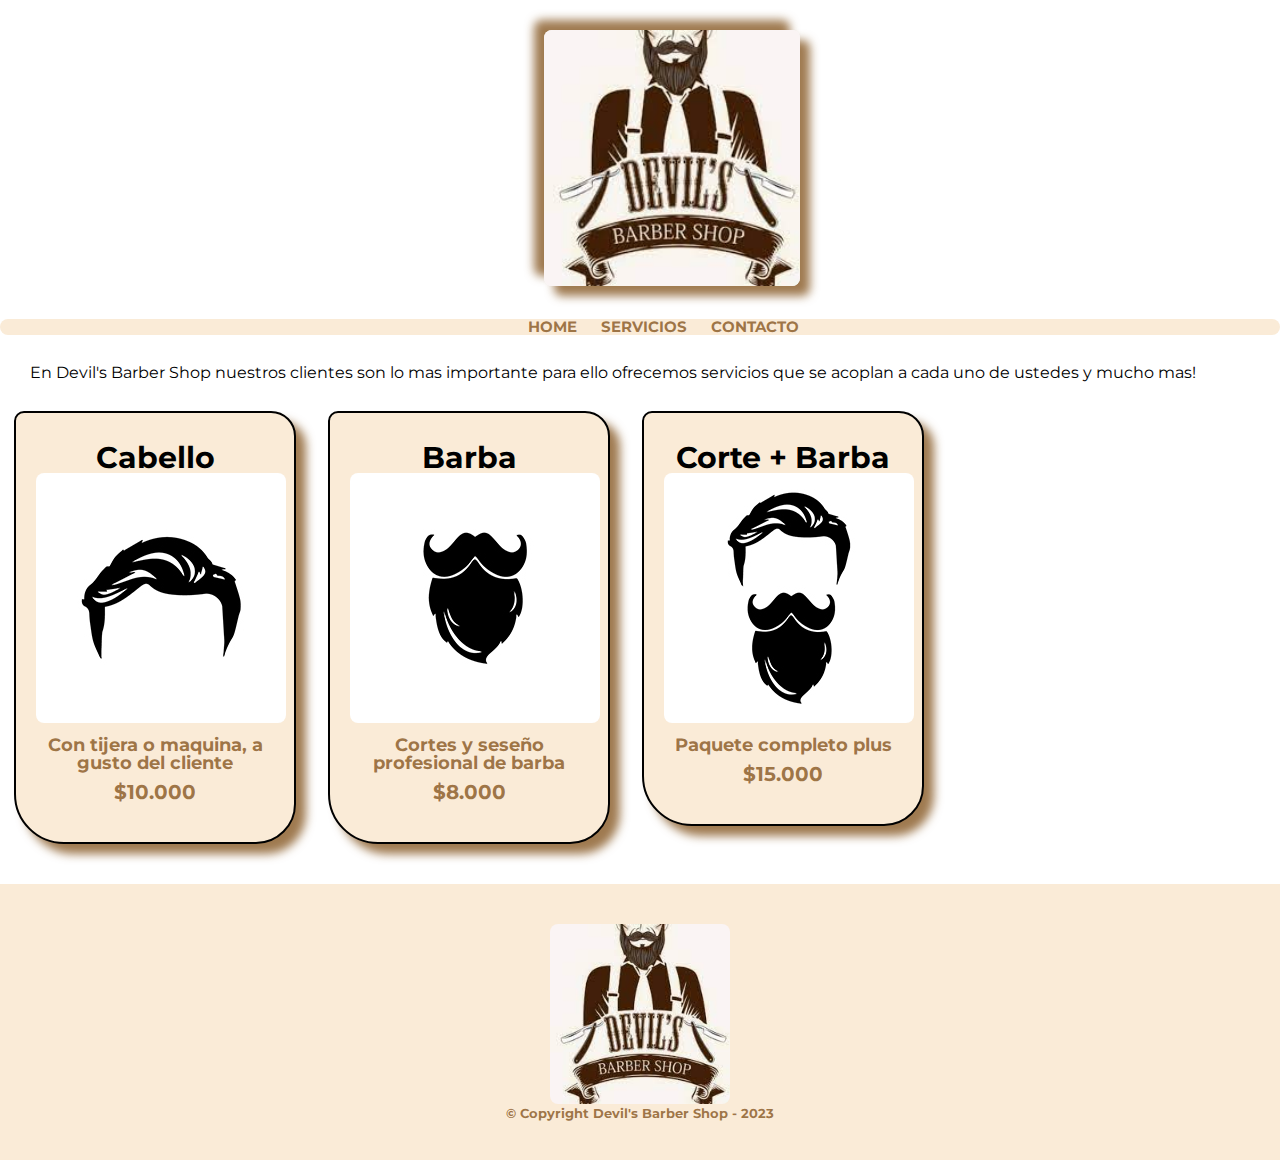
==== html-1/servicios.html @ 410d248c "First commit" ====
<!DOCTYPE html>
<html lang="en">
<head>
  <meta charset="UTF-8">
  <meta http-equiv="X-UA-Compatible" content="IE=edge">
  <meta name="viewport" content="width=device-width, initial-scale=1.0">
  <title>Servicios - Devil´s Barber Shop</title>
  <link rel="stylesheet" href="reset.css">
  <link rel="stylesheet" href="Style.css">
  <link rel="preconnect" href="https://fonts.googleapis.com">
  <link rel="preconnect" href="https://fonts.gstatic.com" crossorigin>
  <link href="https://fonts.googleapis.com/css2?family=Montserrat:wght@300&display=swap" rel="stylesheet">
</head>
<body>
  <img src="img/logo.jfif" alt="logo" class="logo">
  <header>
    <div class="caja">
      <nav>
        <ul>
          <li><a href="index.html">Home</a></li>
          <li><a href="servicios.html">Servicios</a></li>
          <li><a href="contacto.html">Contacto</a></li>
        </ul>
      </nav>
    </div>

  </header>
</div>
    
    <main>
      <h1 class="parrafo-servicios">En Devil's Barber Shop nuestros clientes son lo mas importante para ello ofrecemos servicios que se acoplan a cada uno de ustedes y mucho mas!</h1>
      <ul class="servicios">
        <li>
          <h2>Cabello</h2>
          <img src="img/cabello.jpg" alt="Servicio-Cabello">
          <p class="descripcion">Con tijera o maquina, a gusto del cliente</p>
          <p class="precio">$10.000</p> 
          </li>
        <li>
          <h2>Barba</h2>
          <img src="img/barba.jpg" alt="Servicio-Barba">
          <p class="descripcion">Cortes y seseño profesional de barba</p>
          <p class="precio">$8.000</p>
          </li>
        <li>
          <h2>Corte + Barba</h2>
          <img src="img/cabello+barba.jpg" alt="Servicio-Cabello+Barba">
          <p class="descripcion">Paquete completo plus</p>
          <p class="precio">$15.000</p>
          </li>
      </ul>
    </main>
    
  <footer>
    <img class="logo-footer" src="img/logo.jfif" alt="logo">
    <p class="copyright">&copy Copyright Devil's Barber Shop - 2023</p>
  </footer>

</body>
</html>
---- html-1/Style.css ----
body {
  background-color: #ffff;
  font-family: 'Montserrat', sans-serif;
}

.logo {
  width: 20%;
  margin: 30px;
  margin-left: 42.5%;
  box-shadow: 10px 10px 10px rgba(122, 72, 14, 0.726) , -10px -10px 10px rgba(122, 72, 14, 0.726) 
}

header {
  text-align: center;
  background-color: antiquewhite;
  border-radius: 8px;
  font-family: 'Montserrat', sans-serif;
  
}

.caja {
  width: 940px;
  text-align: center;
  align-items: center;
  margin: auto;
    
}

nav ul{
  align-items: center;
  list-style-type: none;
  text-align: center; 
  display:inline;
}

nav li {
  align-items: center;
  text-align:center;
  display: inline;
  margin: 10px;
  padding: 0;
}

nav a {
  text-align: center;
  text-transform: uppercase;
  color: rgba(122, 72, 14, 0.726);
  font-weight: bold;
  font-size: 15px;
  text-decoration: none;
}

nav a:hover {
  color: rgba(245, 115, 10, 0.726);
}

h1 {
  margin: 0 40px ;
}

h2 {
  text-align: center;
}

h3 {
  text-align: center;
}

p {
  text-align: center;
}

em strong {
  color: rgba(122, 72, 14, 0.726);
}

#mision {
  font-size: 20px;
}

#banner {
  width: 100%;
  margin-top: 25px;
}

.items {
  font-style: italic;
}

.diferenciales {
  background-color: antiquewhite;
  padding: 30px;
  border-radius: 8px;
}

.principal {
  background-color: antiquewhite;
  padding: 20px;
}

.Devil´s {
  width: 40%;
}



ul {
  display: inline-block;
  vertical-align: top;
  width: 30%;
  margin-right: 5%;
  margin-left: 10%;
}

footer {
  text-align: center;
  background-color: antiquewhite ;
  padding: 30px;
  
  margin-top: 40px;

}

.copyright {
  font-size: 13px;
}

.logo-footer {
  width: 15%;
}

/*CSS para nuestra home*/

.banner {
  width: 100%;
  
}

.titulo-principal {
  text-align: center;
  font-size: 2em;
  margin: 0 0 20px 1em;
  clear: left;
}

.principal {
  margin: 30px;
  border-radius: 8px;
}

.principal p {
  margin: 0 0 1em;
}

.principal strong {
  font-weight: bold;
}

.principal em {
  font-style: italic;
}

.utensilios {
  width: 120px;
  float: left;
  margin: 0 20px 20px 0;
}

.mapa {
  padding: 30px 0;
  text-align: center;
}

.mapa p {
  margin: 0 0 2em;
  text-align: center;
}

.contenido-mapa{
  border-radius: 8px;
  box-shadow: 10px 10px 10px rgba(122, 72, 14, 0.726);
}

.contenido-diferenciales {
  width: 640px;
  margin: 0 auto;
  border-radius: 8px;
}

.lista-diferenciales {
  width: 40%;
  display: inline-block;
  margin: 30px;
}

.items {
  line-height: 1.5;
}

.items:first-child {
  font-weight: bold;
}

.items::before {
  content: "★";
}

.imagen-diferenciales {
  width: 46%;
  margin-top: 30px;
  box-shadow: 10px 10px 10px rgba(122, 72, 14, 0.726);
}

.video {
  margin: 0 0 2em;
  text-align: center;
}

.contenido-video {
  border-radius: 8px;
  box-shadow: 10px 10px 10px rgba(122, 72, 14, 0.726);
}

.diferenciales {
  margin: 30px;
}

form{
  margin: 30px 0;
}

form label, form p {
  text-align: center;
  display: block;
  font-size: 18px;
  margin: 0 0 0;
}

.input-padron {
  display: block;
  margin:  0 22% 15px;
  padding: 5px 25px;
  width: 50%;
  border-radius: 8px;
  border-color: rgba(122, 72, 14, 0.726);
  background-color: antiquewhite;
}

.contactado {
  text-align: center;
  display: block;
  font-size: 18px;
  margin: 0 0 30px;
}

#horariopreferencia {
  text-align: center;
  font-size: 18px;
  display: block;
  font-size: 18px;
  margin: 15px auto;
  border-radius: 8px;
}

#horariopreferencia {
  text-align: center;
  display: block;
  font-size: 15px;
  margin: 8px auto;
  cursor: pointer;
}

.checkbox {
  text-align: center;
  font-weight: bold;
  display: block;
  font-size: 18px;
  margin-top: 30px;

}

.enviar {
  text-align: center;
  display: block;
  font-size: 15px;
  margin: 20px auto;
  font-weight: bold;
  background-color: antiquewhite;
  border-color: rgba(122, 72, 14, 0.726);
  border-radius: 8px;
  padding: 8px 10px;
  transition: 1s all;
  cursor: pointer;
}

.enviar:hover {
  background-color: rgba(122, 72, 14, 0.726);
  transform: scale(1.20)
}

p {
  text-align: center;
  display: block;
  font-weight: bold;
  font-size: 18px;
  margin: 0 auto;
  color: rgba(122, 72, 14, 0.726);
}

footer {
  text-align: center;
  background-color: antiquewhite ;
  padding: 40px;
  margin-top: 40px;
}

.copyright {
  font-size: 13px;
}

.logo-footer {
  width: 15%;
}

.parrafo-servicios {
  padding: auto;
  margin: 30px;
}

.servicios {
  width: 940px;
  margin: 0 auto;
}

.servicios p {
  margin: 10px;
}

.servicios li {
  display: inline-block;
  text-align: center;
  width: 30%;
  vertical-align: top;
  background-color:antiquewhite ;
  margin: 0 1.5%;
  padding: 30px 20px;
  box-sizing: border-box;
  border-radius: 10px 25px 40px 50px;
  border-color: black;
  border-width: 2px;
  border-style: solid;
  box-shadow: 10px 10px 10px rgba(122, 72, 14, 0.726);
}

.servicios li:hover {
  border-color: rgba(245, 115, 10, 0.726);
}

.servicios li:hover h2 {
  font-size: 33px;
}

.servicios li:active {
  background-color: rgba(245, 163, 10, 0.726);
}

.servicios h2{
  font-size: 30px;
  font-weight: bold;
}

.descripcion {
  font-size: 18px;
  
}

.precio {
  font-size: 20px;
  font-weight: bold;
  margin-top: -15px;
}

img {
  border-radius: 8px;
}

@media screen and (max-width:480px) {
  .contenido-diferenciales, 
  .caja {
    width: auto;
  }
  .imagen-diferenciales,
  .lista-diferenciales{
    width: 100%;
  }
}
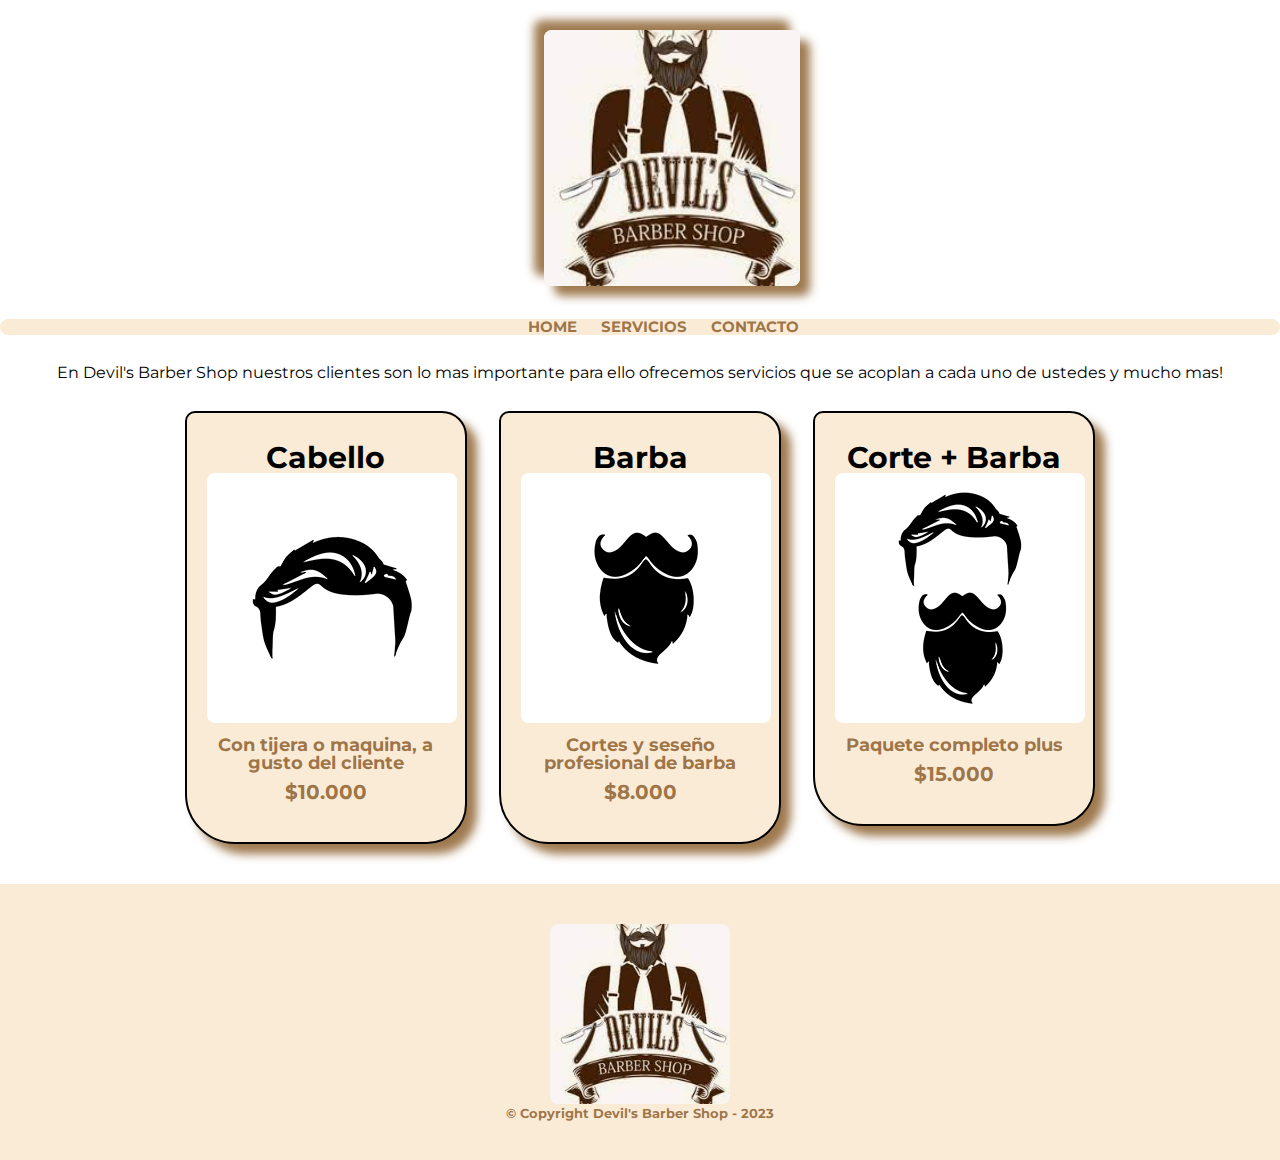
==== commit 0838b605: "Configuracion centro servicios" ====
--- a/html-1/servicios.html
+++ b/html-1/servicios.html
@@ -27,7 +27,7 @@
   </header>
 </div>
     
-    <main>
+    <main class="contenedor-servicios">
       <h1 class="parrafo-servicios">En Devil's Barber Shop nuestros clientes son lo mas importante para ello ofrecemos servicios que se acoplan a cada uno de ustedes y mucho mas!</h1>
       <ul class="servicios">
         <li>
--- a/html-1/Style.css
+++ b/html-1/Style.css
@@ -322,18 +322,32 @@
   width: 15%;
 }
 
+.contenedor-servicios {
+  align-items: center;
+  text-align: center;
+}
+
 .parrafo-servicios {
   padding: auto;
   margin: 30px;
+  text-align: center;
 }
 
 .servicios {
   width: 940px;
   margin: 0 auto;
+  text-align: center;
 }
 
 .servicios p {
   margin: 10px;
+  text-align: center;
+}
+
+.servicios ul {
+  text-align: center;
+  margin: 250px;
+  width: 100%;
 }
 
 .servicios li {
@@ -367,10 +381,12 @@
 .servicios h2{
   font-size: 30px;
   font-weight: bold;
+  text-align: center;
 }
 
 .descripcion {
   font-size: 18px;
+  text-align: center;
   
 }
 
@@ -378,6 +394,7 @@
   font-size: 20px;
   font-weight: bold;
   margin-top: -15px;
+  text-align: center;
 }
 
 img {
@@ -393,4 +410,15 @@
   .lista-diferenciales{
     width: 100%;
   }
+  .parrafo-servicios {
+    margin: 20px;
+  }
+  .servicios {
+    margin: 20px;
+    display: grid;
+  }
+
+  .servicios li {
+    margin: 20px 1.5%;
+  }
 }   